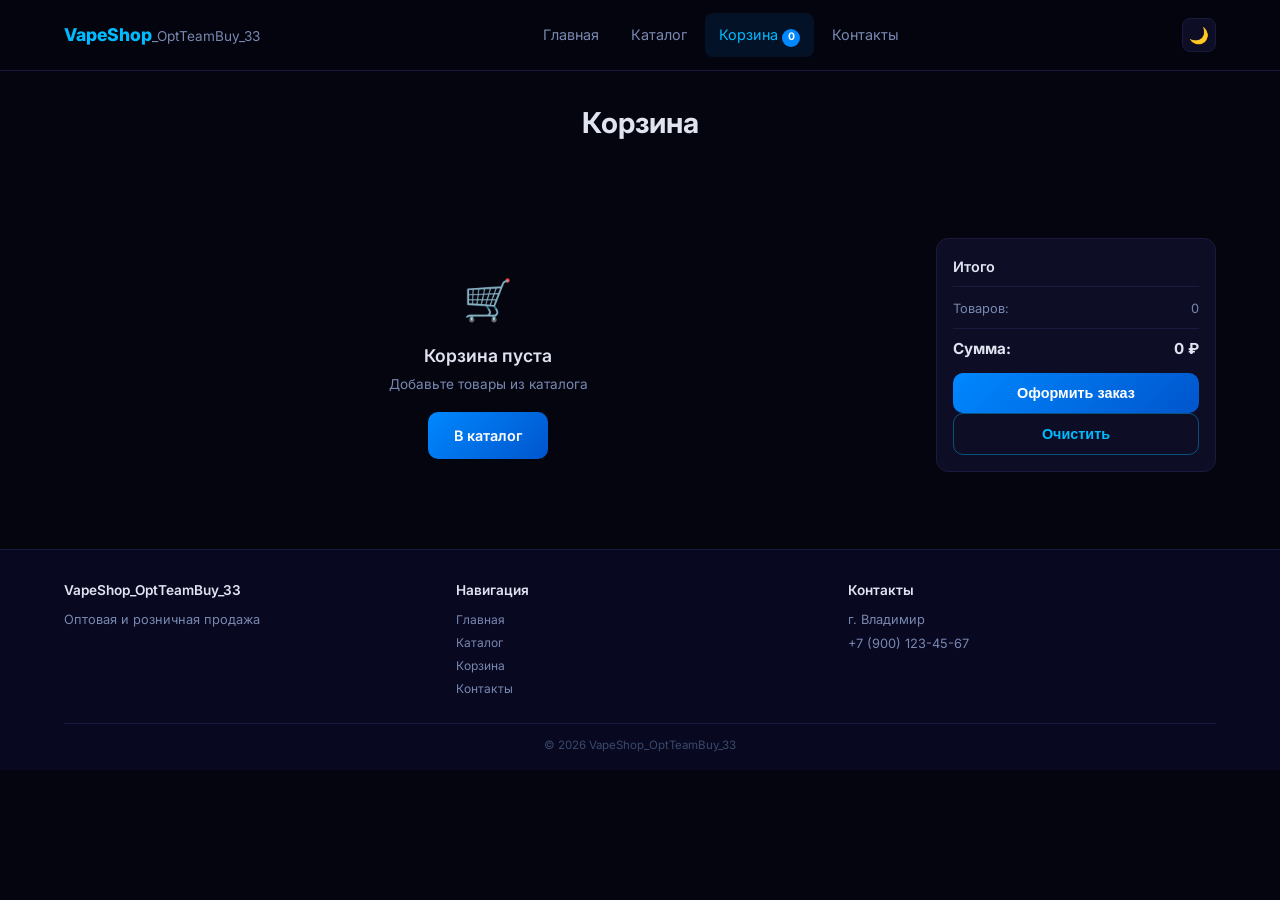
==== cart.html @ 97b9a93d "Add files via upload" ====
<!DOCTYPE html><html lang="ru"><head>
<meta charset="UTF-8"><meta name="viewport" content="width=device-width,initial-scale=1.0">
<title>Корзина — VapeShop_OptTeamBuy_33</title>
<link rel="stylesheet" href="css/style.css?v=4">
</head>
<body>
<header class="header"><div class="container"><div class="header__inner">
<a href="index.html" class="logo">VapeShop<span>_OptTeamBuy_33</span></a>
<nav class="nav" id="nav">
<a href="index.html" class="nav__link">Главная</a>
<a href="catalog.html" class="nav__link">Каталог</a>
<a href="cart.html" class="nav__link nav__link--active">Корзина <span class="cart-count" id="cartCount">0</span></a>
<a href="contacts.html" class="nav__link">Контакты</a>
</nav>
<div style="display:flex;align-items:center;gap:6px">
<button class="theme-toggle" id="themeToggle">🌙</button>
<button class="burger" id="burger"><span></span><span></span><span></span></button>
</div></div></div></header>
<div class="mobile-overlay" id="mobileOverlay"></div>

<section class="page-header"><div class="container">
<h1 class="page-header__title">Корзина</h1>
</div></section>

<section class="section"><div class="container">
<div class="cart-layout">
<div class="cart-items" id="cartItems">
<div class="cart-empty"><div class="cart-empty__icon">🛒</div><h2 class="cart-empty__title">Корзина пуста</h2><p class="cart-empty__text">Добавьте товары из каталога</p><a href="catalog.html" class="btn btn--primary">В каталог</a></div>
</div>
<aside class="cart-summary" id="cartSummary">
<h3 class="cart-summary__title">Итого</h3>
<div class="cart-summary__row"><span>Товаров:</span><span id="cartTotalItems">0</span></div>
<div class="cart-summary__row cart-summary__row--total"><span>Сумма:</span><span id="cartTotalPrice">0 ₽</span></div>
<button class="btn btn--primary btn--full" id="checkoutBtn">Оформить заказ</button>
<button class="btn btn--outline btn--full" id="clearCartBtn">Очистить</button>
</aside>
</div>
</div></section>

<div class="modal" id="orderModal"><div class="modal__overlay"></div>
<div class="modal__content">
<button class="modal__close" id="modalClose">&times;</button>
<h2 class="modal__title">Оформление заказа</h2>
<form id="orderForm">
<div class="form-group"><label class="form-label">Имя</label><input type="text" class="form-input" id="orderName" required></div>
<div class="form-group"><label class="form-label">Телефон</label><input type="tel" class="form-input" id="orderPhone" required placeholder="+7 (___) ___-__-__"></div>
<div class="form-group"><label class="form-label">Комментарий</label><textarea class="form-input" id="orderComment" rows="2"></textarea></div>
<div class="form-group">
<label class="form-label">Способ получения</label>
<div class="radio-group">
<label class="radio-label"><input type="radio" name="delivery" value="pickup" checked onchange="togglePickupTime()"> Самовывоз</label>
<label class="radio-label"><input type="radio" name="delivery" value="delivery" onchange="togglePickupTime()"> Доставка</label>
</div></div>
<div class="form-group" id="pickupTimeGroup"><label class="form-label">Во сколько заберёте?</label><input type="time" class="form-input" id="pickupTime" value="12:00" style="max-width:150px"></div>
<button type="submit" class="btn btn--primary btn--full">Отправить</button>
</form>
</div></div>

<footer class="footer"><div class="container">
<div class="footer__inner">
<div><h3>VapeShop_OptTeamBuy_33</h3><p class="footer__text">Оптовая и розничная продажа</p></div>
<div><h3>Навигация</h3><a href="index.html" class="footer__link">Главная</a><a href="catalog.html" class="footer__link">Каталог</a><a href="cart.html" class="footer__link">Корзина</a><a href="contacts.html" class="footer__link">Контакты</a></div>
<div><h3>Контакты</h3><p class="footer__text">г. Владимир</p><p class="footer__text">+7 (900) 123-45-67</p></div>
</div>
<div class="footer__bottom"><p>&copy; 2026 VapeShop_OptTeamBuy_33</p></div>
</div></footer>

<script src="js/telegram.js"></script>
<script src="js/products.js"></script>
<script src="js/main.js"></script>
</body></html>
---- css/style.css ----
@import url('https://fonts.googleapis.com/css2?family=Inter:wght@400;500;600;700;800;900&display=swap');
*,*::before,*::after{margin:0;padding:0;box-sizing:border-box}
:root{--bg:#050510;--bg2:#080820;--card:#0d0d25;--text:#e0e4f0;--text2:#7888b0;--text3:#3a4a6a;--blue:#0088ff;--neon:#00bbff;--purple:#6644ff;--border:#1a1a3e;--danger:#ff3355;--r:12px}
[data-theme="light"]{--bg:#f0f4f8;--bg2:#e8ecf2;--card:#fff;--text:#1a1a2e;--text2:#555;--text3:#999;--blue:#0066dd;--neon:#0055cc;--border:#d0d8e0}
html{overflow-x:hidden}
body{font-family:'Inter',sans-serif;background:var(--bg);color:var(--text);line-height:1.6;min-height:100vh;overflow-x:hidden;width:100%}
a{text-decoration:none;color:inherit}
.container{max-width:1200px;margin:0 auto;padding:0 16px;position:relative;z-index:1}
.btn{display:inline-flex;align-items:center;justify-content:center;gap:8px;padding:10px 20px;border-radius:10px;font-size:.9rem;font-weight:600;cursor:pointer;border:none;transition:all .3s}
.btn--primary{background:linear-gradient(135deg,var(--blue),#0055cc);color:#fff}
.btn--outline{background:0 0;color:var(--neon);border:1px solid rgba(0,187,255,.4)}
.btn--full{width:100%}
.btn--sm{padding:8px 14px;font-size:.8rem}
.header{position:fixed;top:0;left:0;right:0;z-index:1000;background:rgba(5,5,16,.92);backdrop-filter:blur(20px);border-bottom:1px solid var(--border)}
.header__inner{display:flex;align-items:center;justify-content:space-between;height:60px}
.logo{font-size:.95rem;font-weight:800;color:var(--neon);white-space:nowrap;overflow:hidden;text-overflow:ellipsis;max-width:65%}
.logo span{color:var(--text2);font-weight:400;font-size:.75rem}
.nav{display:none}
.nav--open{display:flex;flex-direction:column;position:fixed;top:0;right:0;width:260px;height:100vh;background:rgba(5,5,16,.98);backdrop-filter:blur(20px);border-left:1px solid var(--border);padding:70px 20px 20px;z-index:999}
.nav__link{padding:10px 14px;border-radius:8px;color:var(--text2);font-size:.9rem;display:block}
.nav__link--active{color:var(--neon);background:rgba(0,136,255,.1)}
.cart-count{display:inline-flex;align-items:center;justify-content:center;min-width:18px;height:18px;padding:0 5px;background:var(--blue);color:#fff;border-radius:9px;font-size:.65rem;font-weight:700}
.theme-toggle{background:var(--card);border:1px solid var(--border);border-radius:8px;width:34px;height:34px;display:flex;align-items:center;justify-content:center;font-size:1rem;cursor:pointer}
.burger{display:flex;flex-direction:column;gap:4px;background:0 0;border:none;cursor:pointer;padding:6px}
.burger span{display:block;width:22px;height:2px;background:var(--text);border-radius:2px}
.mobile-overlay{position:fixed;inset:0;z-index:998;background:rgba(0,0,0,.6);backdrop-filter:blur(4px);opacity:0;pointer-events:none;transition:opacity .3s}
.mobile-overlay--visible{opacity:1;pointer-events:all}
.hero{min-height:100dvh;display:flex;align-items:center;position:relative;overflow:hidden;padding-top:60px}
.hero::before{content:'';position:absolute;inset:0;background:radial-gradient(ellipse at 50% 50%,rgba(0,136,255,.08),transparent 70%);pointer-events:none}
.hero__content{position:relative;z-index:2;text-align:center;width:100%}
.hero__badge{display:inline-flex;align-items:center;gap:6px;padding:4px 12px;border-radius:20px;background:rgba(0,136,255,.1);border:1px solid rgba(0,136,255,.3);font-size:.7rem;color:var(--neon);margin-bottom:16px;text-transform:uppercase;letter-spacing:1px}
.hero__title{font-size:1.8rem;font-weight:900;background:linear-gradient(135deg,var(--neon),var(--blue),var(--purple));-webkit-background-clip:text;-webkit-text-fill-color:transparent;background-clip:text;margin-bottom:12px;line-height:1.15}
.hero__subtitle{font-size:.9rem;color:var(--text2);margin-bottom:24px;line-height:1.5}
.hero__actions{display:flex;gap:12px;justify-content:center;flex-wrap:wrap}
.hero-search{max-width:100%;margin:0 auto 24px}
.hero-search__input{width:100%;padding:12px 14px;border-radius:10px;background:var(--card);border:1px solid var(--border);color:var(--text);font-size:.9rem;outline:0}
.hero-search__input:focus{border-color:var(--blue)}
.hero-search__results{position:absolute;top:calc(100%+6px);left:0;right:0;background:var(--card);border:1px solid var(--border);border-radius:10px;max-height:300px;overflow-y:auto;display:none;z-index:10}
.hero-search__results--visible{display:block}
.hero-search__item{display:flex;align-items:center;gap:10px;padding:10px 14px;cursor:pointer;border-bottom:1px solid var(--border)}
.hero-search__item:last-child{border-bottom:none}
.hero-search__item-emoji{font-size:1.3rem;width:30px;text-align:center}
.hero-search__item-name{font-size:.85rem;font-weight:600}
.hero-search__item-price{font-size:.8rem;color:var(--neon)}
.section{padding:40px 0;position:relative;z-index:1}
.section__title{font-size:1.3rem;font-weight:700;margin-bottom:24px;text-align:center}
.section__title::after{content:'';display:block;width:50px;height:2px;background:linear-gradient(90deg,transparent,var(--neon),transparent);margin:8px auto 0}
.features{display:grid;grid-template-columns:1fr 1fr;gap:10px}
.feature-card{background:var(--card);border:1px solid var(--border);border-radius:var(--r);padding:16px 12px;text-align:center}
.feature-card .feature-card__icon{font-size:1.6rem;margin-bottom:8px;display:block}
.feature-card h3{font-size:.85rem;font-weight:600;margin-bottom:4px}
.feature-card p{color:var(--text2);font-size:.75rem;line-height:1.4}
.products{display:grid;grid-template-columns:1fr 1fr;gap:10px}
.product-card{background:var(--card);border:1px solid var(--border);border-radius:var(--r);padding:12px;display:flex;flex-direction:column;position:relative}
.product-card__image{width:100%;height:110px;background:linear-gradient(135deg,var(--bg2),#0a0a22);border-radius:8px;margin-bottom:8px;display:flex;align-items:center;justify-content:center;font-size:2.2rem}
.product-card__category{font-size:.6rem;color:var(--neon);text-transform:uppercase;letter-spacing:1px;margin-bottom:3px}
.product-card__title{font-size:.8rem;font-weight:600;margin-bottom:3px;line-height:1.3}
.product-card__description{font-size:.7rem;color:var(--text2);margin-bottom:10px;flex:1;display:-webkit-box;-webkit-line-clamp:2;-webkit-box-orient:vertical;overflow:hidden}
.product-card__footer{display:flex;align-items:center;justify-content:space-between;gap:6px}
.product-card__price{font-size:.95rem;font-weight:700;color:var(--neon)}
.product-card__price-opt{font-size:.65rem;color:var(--text3)}
.about{background:var(--bg2);padding:40px 0}
.about__inner{display:grid;grid-template-columns:1fr;gap:20px}
.about__list{list-style:none;margin-top:12px}
.about__list li{padding:6px 0 6px 20px;position:relative;color:var(--text2);font-size:.8rem}
.about__list li::before{content:'▸';position:absolute;left:0;color:var(--neon)}
.footer{background:var(--bg2);border-top:1px solid var(--border);padding:30px 0 16px}
.footer__inner{display:grid;grid-template-columns:1fr;gap:20px;margin-bottom:20px}
.footer__title,.footer h3{font-size:.85rem;font-weight:600;margin-bottom:8px;color:var(--text)}
.footer__text{font-size:.75rem;color:var(--text2);margin-bottom:4px}
.footer__link{display:block;font-size:.75rem;color:var(--text2);margin-bottom:4px}
.footer__bottom{border-top:1px solid var(--border);padding-top:12px;text-align:center;font-size:.72rem;color:var(--text3)}
.social-links{display:flex;gap:8px}
.social-link{width:32px;height:32px;border-radius:8px;background:var(--card);border:1px solid var(--border);display:flex;align-items:center;justify-content:center;font-size:1rem}
.page-header{padding:80px 0 20px;text-align:center}
.page-header__title{font-size:1.3rem;font-weight:700;margin-bottom:4px}
.page-header__subtitle{color:var(--text2);font-size:.8rem}
.catalog-layout{display:grid;grid-template-columns:1fr;gap:16px}
.catalog-sidebar__title{font-size:.85rem;font-weight:600;margin-bottom:8px;display:none}
.catalog-sidebar__filters{display:flex;gap:5px;overflow-x:auto;padding-bottom:4px;-webkit-overflow-scrolling:touch}
.filter-btn{white-space:nowrap;padding:6px 12px;border-radius:8px;background:0 0;border:1px solid var(--border);color:var(--text2);font-size:.75rem;cursor:pointer;flex-shrink:0;transition:all .2s}
.filter-btn--active{background:rgba(0,136,255,.1);border-color:var(--blue);color:var(--neon)}
.search-input{width:100%;padding:8px 12px;border-radius:8px;background:var(--card);border:1px solid var(--border);color:var(--text);font-size:.8rem;outline:0}
.cart-layout{display:grid;grid-template-columns:1fr;gap:16px}
.cart-empty{text-align:center;padding:30px 16px}
.cart-empty__icon{font-size:2.5rem;margin-bottom:10px}
.cart-empty__title{font-size:1.1rem;font-weight:600;margin-bottom:4px}
.cart-empty__text{color:var(--text2);margin-bottom:16px;font-size:.85rem}
.cart-item{display:grid;grid-template-columns:45px 1fr;gap:8px;padding:12px;background:var(--card);border:1px solid var(--border);border-radius:var(--r);margin-bottom:6px;align-items:center}
.cart-item__image{width:45px;height:45px;background:linear-gradient(135deg,var(--bg2),#0a0a22);border-radius:6px;display:flex;align-items:center;justify-content:center;font-size:1.2rem}
.cart-item__info h3{font-size:.8rem;font-weight:600;margin-bottom:2px}
.cart-item__info p{font-size:.72rem;color:var(--text2)}
.cart-item__controls{grid-column:1/-1;display:flex;align-items:center;gap:8px;justify-content:flex-end}
.cart-item__qty-btn{width:28px;height:28px;border-radius:6px;background:var(--bg2);border:1px solid var(--border);color:var(--text);font-size:.9rem;cursor:pointer;display:flex;align-items:center;justify-content:center}
.cart-item__qty{font-size:.85rem;font-weight:600;min-width:18px;text-align:center}
.cart-item__price{font-size:.85rem;font-weight:700;color:var(--neon);margin-left:auto}
.cart-item__remove{background:0 0;border:none;color:var(--text3);font-size:1rem;cursor:pointer;padding:2px}
.cart-summary{background:var(--card);border:1px solid var(--border);border-radius:var(--r);padding:16px}
.cart-summary__title{font-size:.9rem;font-weight:600;margin-bottom:12px;padding-bottom:8px;border-bottom:1px solid var(--border)}
.cart-summary__row{display:flex;justify-content:space-between;margin-bottom:8px;font-size:.8rem;color:var(--text2)}
.cart-summary__row--total{font-size:.95rem;font-weight:700;color:var(--text);border-top:1px solid var(--border);padding-top:8px;margin-top:8px;margin-bottom:12px}
.contacts-layout{display:grid;grid-template-columns:1fr;gap:20px}
.contact-card{display:flex;gap:10px;padding:14px;background:var(--card);border:1px solid var(--border);border-radius:var(--r)}
.contact-card__icon{font-size:1.3rem;flex-shrink:0}
.contact-card h3{font-size:.85rem;font-weight:600;margin-bottom:2px}
.contact-card p{font-size:.75rem;color:var(--text2)}
.contact-card__note{font-size:.68rem!important;color:var(--text3)!important;margin-top:2px}
.modal{display:none;position:fixed;inset:0;z-index:2000;align-items:center;justify-content:center}
.modal--open{display:flex}
.modal__overlay{position:absolute;inset:0;background:rgba(0,0,0,.8);backdrop-filter:blur(8px)}
.modal__content{position:relative;background:var(--bg2);border:1px solid rgba(0,136,255,.2);border-radius:var(--r);padding:20px 16px;width:calc(100%-32px);max-width:400px;max-height:90vh;overflow-y:auto;animation:mi .3s ease}
@keyframes mi{from{opacity:0;transform:scale(.95) translateY(20px)}to{opacity:1;transform:scale(1) translateY(0)}}
.modal__close{position:absolute;top:10px;right:10px;background:0 0;border:none;color:var(--text2);font-size:1.2rem;cursor:pointer}
.modal__title{font-size:1.1rem;font-weight:700;margin-bottom:16px}
.form-group{margin-bottom:14px}
.form-label{display:block;font-size:.8rem;font-weight:500;margin-bottom:4px;color:var(--text2)}
.form-input{width:100%;padding:8px 12px;border-radius:8px;background:var(--card);border:1px solid var(--border);color:var(--text);font-size:.85rem;outline:0}
.form-input:focus{border-color:var(--blue)}
.radio-group{display:flex;gap:12px}
.radio-label{display:flex;align-items:center;gap:4px;font-size:.8rem;color:var(--text2);cursor:pointer}
.toast{position:fixed;left:12px;right:12px;bottom:12px;padding:10px 14px;border-radius:8px;font-size:.8rem;font-weight:500;z-index:3000;text-align:center;animation:ti .3s ease;box-shadow:0 4px 20px rgba(0,0,0,.5);border:1px solid}
.toast--success{background:rgba(0,136,255,.15);color:var(--neon);border-color:rgba(0,136,255,.3)}
.toast--error{background:rgba(255,51,85,.15);color:#f57;border-color:rgba(255,51,85,.3)}
.toast--info{background:var(--card);color:var(--text);border-color:var(--border)}
@keyframes ti{from{opacity:0;transform:translateY(10px)}to{opacity:1;transform:translateY(0)}}
.age-modal{display:none;position:fixed;inset:0;z-index:9999;align-items:center;justify-content:center}
.age-modal--active{display:flex}
.age-modal__overlay{position:absolute;inset:0;background:rgba(0,0,0,.85);backdrop-filter:blur(12px)}
.age-modal__content{position:relative;background:var(--bg2);border:1px solid var(--border);border-radius:16px;padding:28px 20px;text-align:center;max-width:340px;width:calc(100%-32px);animation:mi .4s ease}
.age-modal__icon{font-size:2.5rem;margin-bottom:10px}
.age-modal__title{font-size:1.2rem;font-weight:700;margin-bottom:8px}
.age-modal__text{font-size:.8rem;color:var(--text2);margin-bottom:20px}
.age-modal__actions{display:flex;flex-direction:column;gap:8px}
.faq-list{max-width:500px;margin:0 auto;display:flex;flex-direction:column;gap:5px}
.faq-item{background:var(--card);border:1px solid var(--border);border-radius:8px;overflow:hidden}
.faq-item__question{display:flex;justify-content:space-between;align-items:center;padding:12px 14px;cursor:pointer;font-size:.8rem;font-weight:600;user-select:none}
.faq-item__arrow{font-size:.65rem;transition:transform .3s;color:var(--text3)}
.faq-item--open .faq-item__arrow{transform:rotate(180deg)}
.faq-item__answer{max-height:0;overflow:hidden;transition:max-height .3s;padding:0 14px;font-size:.75rem;color:var(--text2)}
.faq-item--open .faq-item__answer{max-height:120px;padding:0 14px 10px}
.splash{position:fixed;inset:0;z-index:10000;display:flex;align-items:center;justify-content:center;background:#050510}
.splash--hidden{opacity:0;pointer-events:none;transition:opacity .5s}
.splash__content{text-align:center}
.splash__logo{font-size:1.8rem;font-weight:900;background:linear-gradient(135deg,#00bbff,#0088ff,#6644ff);-webkit-background-clip:text;-webkit-text-fill-color:transparent;background-clip:text;letter-spacing:1px}
.splash__sub{font-size:.7rem;color:#7888b0;margin-top:4px;letter-spacing:2px;text-transform:uppercase}
.splash__dots{display:flex;gap:4px;justify-content:center;margin-top:12px}
.splash__dot{width:5px;height:5px;border-radius:50%;background:var(--blue);animation:sb 1s ease-in-out infinite}
@keyframes sb{0%,100%{opacity:.3;transform:translateY(0)}50%{opacity:1;transform:translateY(-5px)}}
.visitor-counter{position:fixed;bottom:10px;left:10px;z-index:999;background:var(--card);border:1px solid var(--border);border-radius:6px;padding:4px 10px;display:flex;align-items:center;gap:6px;font-size:.65rem;color:var(--text2);backdrop-filter:blur(10px)}
.visitor-counter__dot{width:5px;height:5px;border-radius:50%;background:#00f5a0;animation:vp 2s ease-in-out infinite;flex-shrink:0}
@keyframes vp{0%,100%{opacity:1}50%{opacity:.3}}
.visitor-counter__number{color:var(--neon);font-weight:700}
.setup__inner{max-width:100%;margin:0 auto}
.setup__step{display:flex;gap:10px;padding:12px;background:var(--card);border:1px solid var(--border);border-radius:var(--r);margin-bottom:8px}
.setup__step-num{flex-shrink:0;width:30px;height:30px;border-radius:6px;background:rgba(0,136,255,.1);border:1px solid rgba(0,136,255,.3);display:flex;align-items:center;justify-content:center;font-size:.85rem;font-weight:700;color:var(--neon)}
.setup__step h3{font-size:.8rem;font-weight:600;margin-bottom:2px}
.setup__step p{font-size:.72rem;color:var(--text2)}
.setup__result{padding:16px;background:rgba(0,136,255,.05);border:1px solid rgba(0,136,255,.15);border-radius:var(--r);margin-top:16px}
.setup__result h3{font-size:.8rem;font-weight:600;margin-bottom:6px;color:var(--neon)}
.fly-to-cart{position:fixed;z-index:9999;pointer-events:none;font-size:1.8rem;animation:fc .5s cubic-bezier(.4,0,.2,1) forwards}
@keyframes fc{0%{transform:translate(0,0) scale(1);opacity:1}100%{transform:translate(var(--tx),var(--ty)) scale(.2);opacity:0}}
.cart-count--bump{animation:cb .35s cubic-bezier(.34,1.56,.64,1)}
@keyframes cb{0%{transform:scale(1)}50%{transform:scale(1.4)}100%{transform:scale(1)}}
.page-header__title{font-size:1.3rem}
@media(min-width:768px){
.container{padding:0 24px}
.header__inner{height:70px}
.logo{font-size:1.1rem;max-width:none}
.logo span{font-size:.85rem}
.burger,.mobile-overlay{display:none!important}
.nav{display:flex!important;flex-direction:row;position:static;width:auto;height:auto;background:0 0;backdrop-filter:none;border-left:none;padding:0;gap:4px}
.nav__link{display:inline-block}
.btn{padding:12px 26px;font-size:.9rem}
.hero{min-height:100vh}
.hero__title{font-size:3rem}
.hero__subtitle{font-size:1.05rem}
.hero-search{max-width:500px}
.section{padding:60px 0}
.section__title{font-size:1.6rem}
.features{grid-template-columns:repeat(4,1fr);gap:16px}
.feature-card{transition:all .3s}
.feature-card:hover{border-color:rgba(0,136,255,.3);transform:translateY(-3px)}
.products{grid-template-columns:repeat(auto-fill,minmax(200px,1fr));gap:16px}
.product-card{transition:all .3s}
.product-card:hover{border-color:rgba(0,136,255,.3);transform:translateY(-3px)}
.product-card__image{height:150px;font-size:2.8rem}
.product-card__title{font-size:.9rem}
.product-card__price{font-size:1.05rem}
.about__inner{grid-template-columns:1fr 1fr;gap:40px}
.about{padding:60px 0}
.footer__inner{grid-template-columns:repeat(auto-fit,minmax(180px,1fr));gap:24px}
.catalog-layout{grid-template-columns:200px 1fr;gap:24px}
.catalog-sidebar{position:sticky;top:90px;align-self:start}
.catalog-sidebar__title{display:block}
.catalog-sidebar__filters{flex-direction:column;overflow-x:visible;gap:3px}
.filter-btn{white-space:normal;padding:8px 12px;font-size:.8rem}
.cart-layout{grid-template-columns:1fr 280px;gap:24px;align-items:start}
.cart-item{grid-template-columns:60px 1fr auto;gap:12px;padding:16px}
.cart-item__image{width:60px;height:60px;font-size:1.6rem}
.cart-item__controls{grid-column:auto}
.cart-summary{position:sticky;top:90px}
.contacts-layout{grid-template-columns:1fr 1fr;gap:40px}
.page-header{padding:100px 0 28px}
.page-header__title{font-size:1.8rem}
.page-header__subtitle{font-size:.9rem}
.modal__content{padding:28px}
.toast{left:auto;right:20px;bottom:20px;max-width:360px;text-align:left}
.age-modal__content{padding:36px 32px}
.footer__text{font-size:.8rem}
}
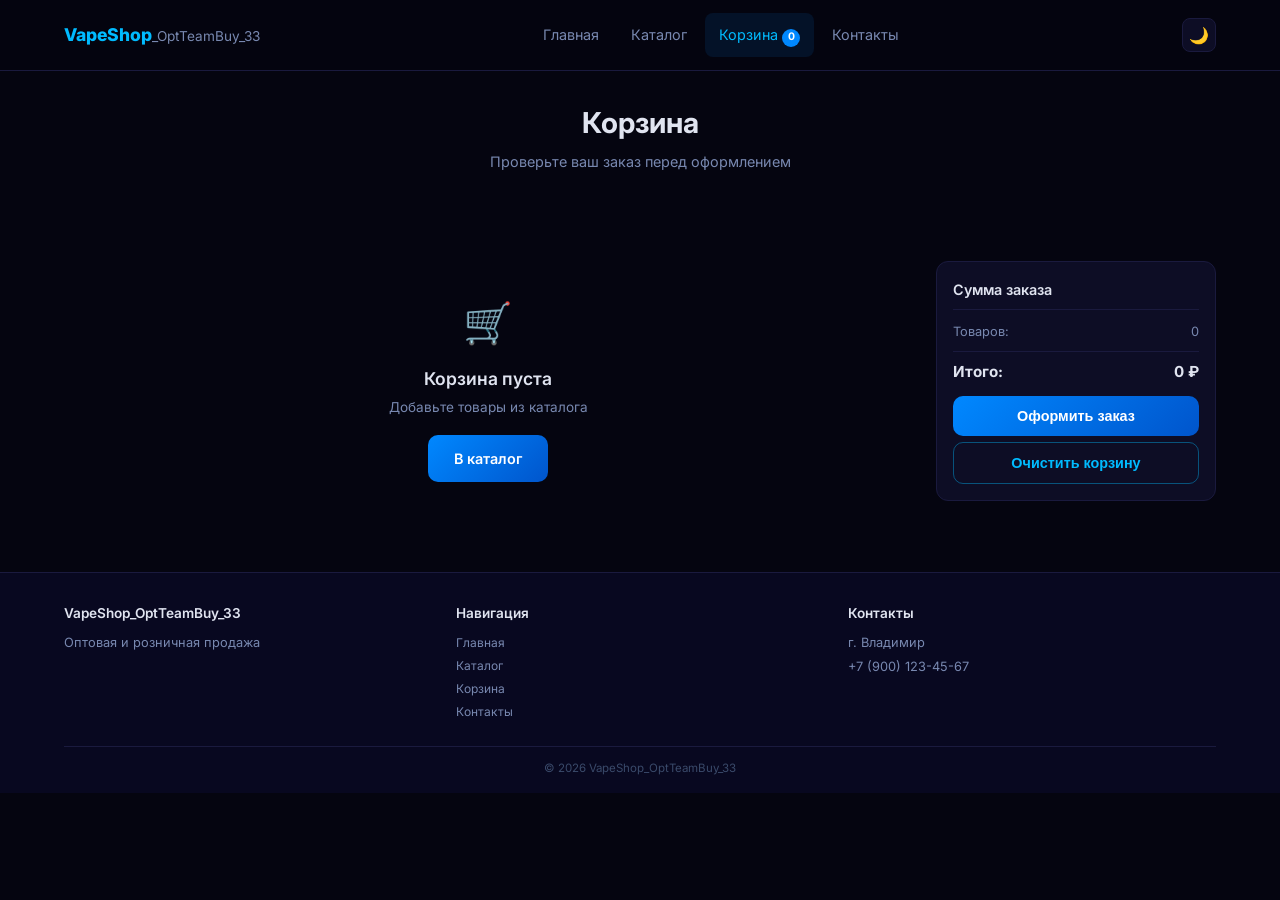
==== commit 40926933: "Update cart.html" ====
--- a/cart.html
+++ b/cart.html
@@ -20,22 +20,22 @@
 
 <section class="page-header"><div class="container">
 <h1 class="page-header__title">Корзина</h1>
+<p class="page-header__subtitle">Проверьте ваш заказ перед оформлением</p>
 </div></section>
 
 <section class="section"><div class="container">
 <div class="cart-layout">
-<div class="cart-items" id="cartItems">
-<div class="cart-empty"><div class="cart-empty__icon">🛒</div><h2 class="cart-empty__title">Корзина пуста</h2><p class="cart-empty__text">Добавьте товары из каталога</p><a href="catalog.html" class="btn btn--primary">В каталог</a></div>
+<div>
+<div id="cartItems"></div>
 </div>
-<aside class="cart-summary" id="cartSummary">
-<h3 class="cart-summary__title">Итого</h3>
+<div class="cart-summary">
+<h3 class="cart-summary__title">Сумма заказа</h3>
 <div class="cart-summary__row"><span>Товаров:</span><span id="cartTotalItems">0</span></div>
-<div class="cart-summary__row cart-summary__row--total"><span>Сумма:</span><span id="cartTotalPrice">0 ₽</span></div>
-<button class="btn btn--primary btn--full" id="checkoutBtn">Оформить заказ</button>
-<button class="btn btn--outline btn--full" id="clearCartBtn">Очистить</button>
-</aside>
+<div class="cart-summary__row cart-summary__row--total"><span>Итого:</span><span id="cartTotalPrice">0 ₽</span></div>
+<button class="btn btn--primary btn--full" id="checkoutBtn" style="margin-bottom:6px">Оформить заказ</button>
+<button class="btn btn--outline btn--full btn--sm" id="clearCartBtn">Очистить корзину</button>
 </div>
-</div></section>
+</div></div></section>
 
 <div class="modal" id="orderModal"><div class="modal__overlay"></div>
 <div class="modal__content">
@@ -44,6 +44,7 @@
 <form id="orderForm">
 <div class="form-group"><label class="form-label">Имя</label><input type="text" class="form-input" id="orderName" required></div>
 <div class="form-group"><label class="form-label">Телефон</label><input type="tel" class="form-input" id="orderPhone" required placeholder="+7 (___) ___-__-__"></div>
+<div class="form-group"><label class="form-label">Telegram / ВКонтакте (необязательно)</label><input type="text" class="form-input" id="orderSocial" placeholder="@username или ссылка"></div>
 <div class="form-group"><label class="form-label">Комментарий</label><textarea class="form-input" id="orderComment" rows="2"></textarea></div>
 <div class="form-group">
 <label class="form-label">Способ получения</label>
@@ -65,7 +66,7 @@
 <div class="footer__bottom"><p>&copy; 2026 VapeShop_OptTeamBuy_33</p></div>
 </div></footer>
 
-<script src="js/telegram.js"></script>
-<script src="js/products.js"></script>
-<script src="js/main.js"></script>
+<script src="js/telegram.js?v=2"></script>
+<script src="js/products.js?v=2"></script>
+<script src="js/main.js?v=2"></script>
 </body></html>
--- a/css/style.css
+++ b/css/style.css
@@ -77,8 +77,8 @@
 .page-header__subtitle{color:var(--text2);font-size:.8rem}
 .catalog-layout{display:grid;grid-template-columns:1fr;gap:16px}
 .catalog-sidebar__title{font-size:.85rem;font-weight:600;margin-bottom:8px;display:none}
-.catalog-sidebar__filters{display:flex;gap:5px;overflow-x:auto;padding-bottom:4px;-webkit-overflow-scrolling:touch}
-.filter-btn{white-space:nowrap;padding:6px 12px;border-radius:8px;background:0 0;border:1px solid var(--border);color:var(--text2);font-size:.75rem;cursor:pointer;flex-shrink:0;transition:all .2s}
+.catalog-sidebar__filters{display:flex;gap:4px;flex-wrap:wrap;padding-bottom:4px}
+.filter-btn{white-space:nowrap;padding:4px 8px;border-radius:6px;background:0 0;border:1px solid var(--border);color:var(--text2);font-size:.68rem;cursor:pointer;transition:all .2s}
 .filter-btn--active{background:rgba(0,136,255,.1);border-color:var(--blue);color:var(--neon)}
 .search-input{width:100%;padding:8px 12px;border-radius:8px;background:var(--card);border:1px solid var(--border);color:var(--text);font-size:.8rem;outline:0}
 .cart-layout{display:grid;grid-template-columns:1fr;gap:16px}
